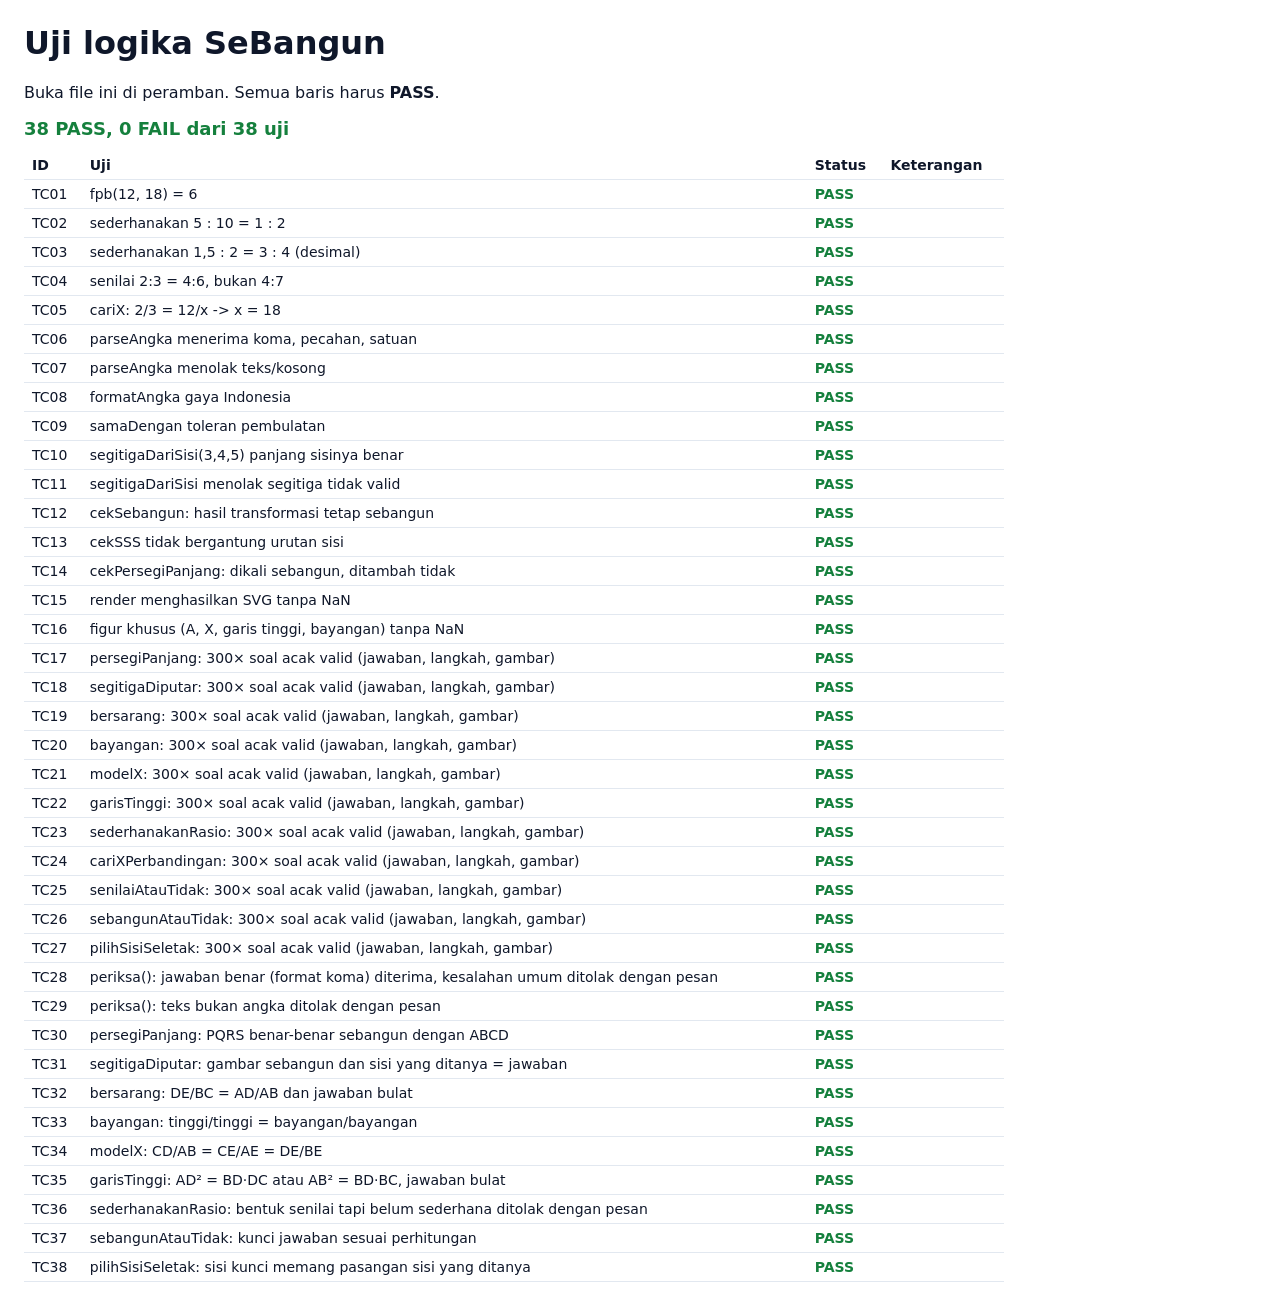
==== tests/uji-logika.html @ 5af1a858 "feat: aplikasi belajar kesebangunan interaktif" ====
<!doctype html>
<html lang="id">
<head>
  <meta charset="utf-8">
  <meta name="viewport" content="width=device-width, initial-scale=1">
  <title>Uji Logika · SeBangun</title>
  <style>
    body { font-family: system-ui, sans-serif; margin: 24px; color: #0f172a; }
    table { border-collapse: collapse; width: 100%; max-width: 980px; }
    th, td { border-bottom: 1px solid #e2e8f0; padding: 6px 8px; text-align: left; font-size: 14px; vertical-align: top; }
    .PASS { color: #15803d; font-weight: 700; }
    .FAIL { color: #b91c1c; font-weight: 700; }
    #ringkas { font-size: 18px; font-weight: 800; margin: 12px 0; }
  </style>
</head>
<body>
  <h1>Uji logika SeBangun</h1>
  <p>Buka file ini di peramban. Semua baris harus <b>PASS</b>.</p>
  <div id="ringkas"></div>
  <table><thead><tr><th>ID</th><th>Uji</th><th>Status</th><th>Keterangan</th></tr></thead><tbody id="hasil"></tbody></table>

  <script src="../js/logika.js"></script>
  <script src="../js/gambar.js"></script>
  <script src="../js/gambar-khusus.js"></script>
  <script src="../js/soal.js"></script>
  <script>
  (function () {
    'use strict';
    const L = Logika, G = Gambar;
    const baris = [];
    let no = 0;
    function uji(nama, fn) {
      no++;
      const id = 'TC' + String(no).padStart(2, '0');
      let status = 'PASS', ket = '';
      try {
        const r = fn();
        if (r !== true) { status = 'FAIL'; ket = typeof r === 'string' ? r : 'hasil: ' + JSON.stringify(r); }
      } catch (e) {
        status = 'FAIL'; ket = String(e && e.stack || e);
      }
      baris.push({ id, nama, status, ket });
    }
    const dekat = (a, b, tol) => Math.abs(a - b) <= (tol || 1e-6) * Math.max(1, Math.abs(b));
    const sama = (a, b) => JSON.stringify(a) === JSON.stringify(b) || `dapat ${JSON.stringify(a)}, harusnya ${JSON.stringify(b)}`;
    const ULANG = 300;

    // ---------- logika.js ----------
    uji('fpb(12, 18) = 6', () => sama(L.fpb(12, 18), 6));
    uji('sederhanakan 5 : 10 = 1 : 2', () => sama(L.sederhanakan(5, 10), [1, 2]));
    uji('sederhanakan 1,5 : 2 = 3 : 4 (desimal)', () => sama(L.sederhanakan(1.5, 2), [3, 4]));
    uji('senilai 2:3 = 4:6, bukan 4:7', () => L.senilai(2, 3, 4, 6) && !L.senilai(2, 3, 4, 7));
    uji('cariX: 2/3 = 12/x -> x = 18', () => sama(L.cariX(2, 3, 12), 18));
    uji('parseAngka menerima koma, pecahan, satuan', () =>
      L.parseAngka('7,5') === 7.5 && L.parseAngka('15/2') === 7.5 && L.parseAngka('9 cm') === 9 &&
      L.parseAngka('x = 4') === 4 && L.parseAngka(' 12 ') === 12 && L.parseAngka('6.5') === 6.5 || 'gagal membaca salah satu format');
    uji('parseAngka menolak teks/kosong', () => isNaN(L.parseAngka('abc')) && isNaN(L.parseAngka('')) && isNaN(L.parseAngka('3/0')) && isNaN(L.parseAngka('1,2,3')));
    uji('formatAngka gaya Indonesia', () =>
      sama([L.formatAngka(7.5), L.formatAngka(10), L.formatAngka(2 / 3), L.formatAngka(100), L.formatAngka(0), L.formatAngka(12.0001)], ['7,5', '10', '0,67', '100', '0', '12']));
    uji('samaDengan toleran pembulatan', () => L.samaDengan(6.67, 20 / 3) && !L.samaDengan(7, 7.5) && !L.samaDengan(NaN, 1));
    uji('segitigaDariSisi(3,4,5) panjang sisinya benar', () => {
      const p = L.panjangSisi(L.segitigaDariSisi(3, 4, 5)); // [AB, BC, CA] = [5, 3, 4]
      return (dekat(p[0], 5) && dekat(p[1], 3) && dekat(p[2], 4)) || JSON.stringify(p);
    });
    uji('segitigaDariSisi menolak segitiga tidak valid', () => L.segitigaDariSisi(1, 2, 5) === null);
    uji('cekSebangun: hasil transformasi tetap sebangun', () => {
      const t = L.segitigaDariSisi(5, 4, 6);
      const t2 = G.transformasi(t, { skala: 2.5, putar: 73, cermin: true });
      const t3 = t2.map((p, i) => (i === 2 ? [p[0] + 0.5, p[1]] : p));
      return L.cekSebangun(t, t2).sebangun && !L.cekSebangun(t, t3).sebangun;
    });
    uji('cekSSS tidak bergantung urutan sisi', () => L.cekSSS([4, 5, 6], [9, 7.5, 6]).sebangun && !L.cekSSS([4, 5, 6], [8, 10, 13]).sebangun);
    uji('cekPersegiPanjang: dikali sebangun, ditambah tidak', () =>
      L.cekPersegiPanjang(4, 2, 6, 3).sebangun && !L.cekPersegiPanjang(6, 2, 4, 3).sebangun && !L.cekPersegiPanjang(3, 2, 5, 4).sebangun && L.cekPersegiPanjang(4, 2, 3, 6).sebangun);

    // ---------- gambar.js ----------
    uji('render menghasilkan SVG tanpa NaN', () => {
      const t = L.segitigaDariSisi(5, 4, 6);
      const s = G.render(G.bangun(t, { nama: ['A', 'B', 'C'], busur: [1, 2, 3], labelSisi: ['6', '5', '4'], warnaSisi: G.PASANGAN }));
      return (s.indexOf('<svg') === 0 && s.indexOf('NaN') === -1) || 'SVG tidak valid';
    });
    uji('figur khusus (A, X, garis tinggi, bayangan) tanpa NaN', () => {
      const sg = L.segitigaDariSisi(5, 4, 6);
      const daftar = [
        GambarKhusus.figBersarang({ A: [3, 6], B: [0, 0], C: [8, 0], t: 0.5, pisah: 0.5, sudut: true }),
        GambarKhusus.figX({ A: [0, 0], B: [6, 0], E: [sg[2][0], -sg[2][1]], k: 1.5, pisah: 0.3, sudut: true }),
        GambarKhusus.figTinggi({ p: 16, q: 9, mode: 'tiga' }),
        GambarKhusus.figBayangan({ h1: 1.5, s1: 2, h2: 6, s2: 8 }),
      ];
      return daftar.every((r) => G.render(r.items, { batas: r.batas || undefined }).indexOf('NaN') === -1) || 'ada NaN';
    });

    // ---------- soal.js (setiap generator diuji berulang dengan angka acak) ----------
    BankSoal.GENERATOR.forEach((tipe) => {
      uji(`${tipe}: ${ULANG}× soal acak valid (jawaban, langkah, gambar)`, () => {
        for (let i = 0; i < ULANG; i++) {
          const s = BankSoal.buat(tipe);
          if (!s.pertanyaan || !s.langkah || !s.langkah.length || !s.cek) return 'struktur soal tidak lengkap';
          if (s.jenis === 'angka' && !(isFinite(s.jawaban) && s.jawaban > 0)) return 'jawaban tidak valid: ' + s.jawaban;
          if (s.jenis === 'pilihan' && !(s.jawaban >= 0 && s.jawaban < s.pilihan.length)) return 'indeks pilihan salah';
          if (s.gambar) {
            for (const st of [{}, { warna: false }, { pisah: true }, { pisah: true, ab: true, bc: true }, { t: 0.5, pisah: true }]) {
              const svg = s.gambar(st);
              if (svg.indexOf('<svg') !== 0 || svg.indexOf('NaN') !== -1 || svg.indexOf('undefined') !== -1) return 'gambar rusak pada ' + JSON.stringify(st);
            }
          }
          const teks = s.pertanyaan + s.cek + s.langkah.map((l) => l.isi + (l.kenapa || '')).join('');
          if (teks.indexOf('NaN') !== -1 || teks.indexOf('undefined') !== -1) return 'teks berisi NaN/undefined';
        }
        return true;
      });
    });

    uji('periksa(): jawaban benar (format koma) diterima, kesalahan umum ditolak dengan pesan', () => {
      for (const tipe of ['persegiPanjang', 'segitigaDiputar', 'bersarang', 'bayangan', 'modelX', 'garisTinggi', 'cariXPerbandingan']) {
        for (let i = 0; i < ULANG; i++) {
          const s = BankSoal.buat(tipe);
          const ditulis = L.parseAngka(L.formatAngka(s.jawaban));
          if (!BankSoal.periksa(s, ditulis).benar) return `${tipe}: jawaban benar ${s.jawaban} ditolak`;
          for (const k of s.kesalahanUmum || []) {
            const h = BankSoal.periksa(s, k.nilai);
            if (h.benar) return `${tipe}: kesalahan umum ${k.nilai} diterima (jawaban ${s.jawaban})`;
            if (h.pesan !== k.pesan) return `${tipe}: pesan kesalahan umum tidak muncul`;
          }
        }
      }
      return true;
    });
    uji('periksa(): teks bukan angka ditolak dengan pesan', () => {
      const h = BankSoal.periksa(BankSoal.buat('bersarang'), L.parseAngka('abc'));
      return (!h.benar && /angka/.test(h.pesan)) || 'tidak ada pesan';
    });
    uji('persegiPanjang: PQRS benar-benar sebangun dengan ABCD', () => {
      for (let i = 0; i < ULANG; i++) {
        const d = BankSoal.buat('persegiPanjang').data;
        if (!L.cekSebangun(d.A, d.B).sebangun) return 'tidak sebangun';
        if (!dekat(L.jarak(d.B[0], d.B[1]), d.x)) return 'panjang PQ di gambar ≠ jawaban';
      }
      return true;
    });
    uji('segitigaDiputar: gambar sebangun dan sisi yang ditanya = jawaban', () => {
      for (let i = 0; i < ULANG; i++) {
        const s = BankSoal.buat('segitigaDiputar'), d = s.data;
        if (!L.cekSebangun(d.A, d.B).sebangun) return 'tidak sebangun';
        if (!dekat(L.panjangSisi(d.B)[d.u], s.jawaban)) return 'panjang di gambar ≠ jawaban';
      }
      return true;
    });
    uji('bersarang: DE/BC = AD/AB dan jawaban bulat', () => {
      for (let i = 0; i < ULANG; i++) {
        const d = BankSoal.buat('bersarang').data;
        if (!dekat(d.DE / d.BC, d.AD / d.AB)) return 'perbandingan tidak sama';
        if (!L.apakahBulat(d.BC)) return 'BC tidak bulat: ' + d.BC;
      }
      return true;
    });
    uji('bayangan: tinggi/tinggi = bayangan/bayangan', () => {
      for (let i = 0; i < ULANG; i++) {
        const d = BankSoal.buat('bayangan').data;
        if (!dekat(d.h2 / d.h1, d.s2 / d.s1)) return 'tidak sebanding';
      }
      return true;
    });
    uji('modelX: CD/AB = CE/AE = DE/BE', () => {
      for (let i = 0; i < ULANG; i++) {
        const d = BankSoal.buat('modelX').data;
        if (!(dekat(d.CD / d.AB, d.k) && dekat(d.CE / d.AE, d.k) && dekat(d.DE / d.BE, d.k))) return 'tidak sebanding';
      }
      return true;
    });
    uji('garisTinggi: AD² = BD·DC atau AB² = BD·BC, jawaban bulat', () => {
      for (let i = 0; i < ULANG; i++) {
        const d = BankSoal.buat('garisTinggi').data;
        const ok = d.tanya === 'AD' ? dekat(d.x * d.x, d.p * d.q) : dekat(d.x * d.x, d.p * d.n);
        if (!ok || !L.apakahBulat(d.x)) return 'rumus/angka salah';
      }
      return true;
    });
    uji('sederhanakanRasio: bentuk senilai tapi belum sederhana ditolak dengan pesan', () => {
      const s = BankSoal.buat('sederhanakanRasio');
      const [x, y] = s.jawaban;
      const benar = BankSoal.periksa(s, [x, y]).benar;
      const h = BankSoal.periksa(s, [2 * x, 2 * y]);
      return (benar && !h.benar && /sederhana/.test(h.pesan)) || 'gagal';
    });
    uji('sebangunAtauTidak: kunci jawaban sesuai perhitungan', () => {
      for (let i = 0; i < ULANG; i++) {
        const s = BankSoal.buat('sebangunAtauTidak'), d = s.data;
        let sebangun;
        if (d.s1) sebangun = L.cekSSS(d.s1, d.s2).sebangun;
        else if (d.p2 != null) sebangun = L.cekPersegiPanjang(d.p, d.l, d.p2, d.l2).sebangun;
        else sebangun = false; // persegi vs belah ketupat
        if ((s.jawaban === 0) !== sebangun) return 'kunci salah: ' + JSON.stringify(d);
      }
      return true;
    });
    uji('pilihSisiSeletak: sisi kunci memang pasangan sisi yang ditanya', () => {
      for (let i = 0; i < ULANG; i++) {
        const s = BankSoal.buat('pilihSisiSeletak'), d = s.data;
        const nama = (j) => [d.huruf[j], d.huruf[(j + 1) % 3]].sort().join('');
        if (nama(d.u) !== s.pilihan[s.jawaban]) return 'kunci salah';
        const rasio = L.panjangSisi(d.klm).map((v, j) => v / L.panjangSisi(d.abc)[j]);
        if (!rasio.every((r) => dekat(r, rasio[0]))) return 'segitiga tidak sebangun';
      }
      return true;
    });

    // ---------- tampilkan ----------
    const tbody = document.getElementById('hasil');
    baris.forEach((b) => {
      const tr = document.createElement('tr');
      tr.innerHTML = `<td>${b.id}</td><td>${b.nama}</td><td class="${b.status}">${b.status}</td><td>${b.ket.replace(/</g, '&lt;')}</td>`;
      tbody.appendChild(tr);
    });
    const lulus = baris.filter((b) => b.status === 'PASS').length;
    const r = document.getElementById('ringkas');
    r.textContent = `${lulus} PASS, ${baris.length - lulus} FAIL dari ${baris.length} uji`;
    r.className = lulus === baris.length ? 'PASS' : 'FAIL';
    document.body.dataset.hasil = r.textContent;
  })();
  </script>
</body>
</html>
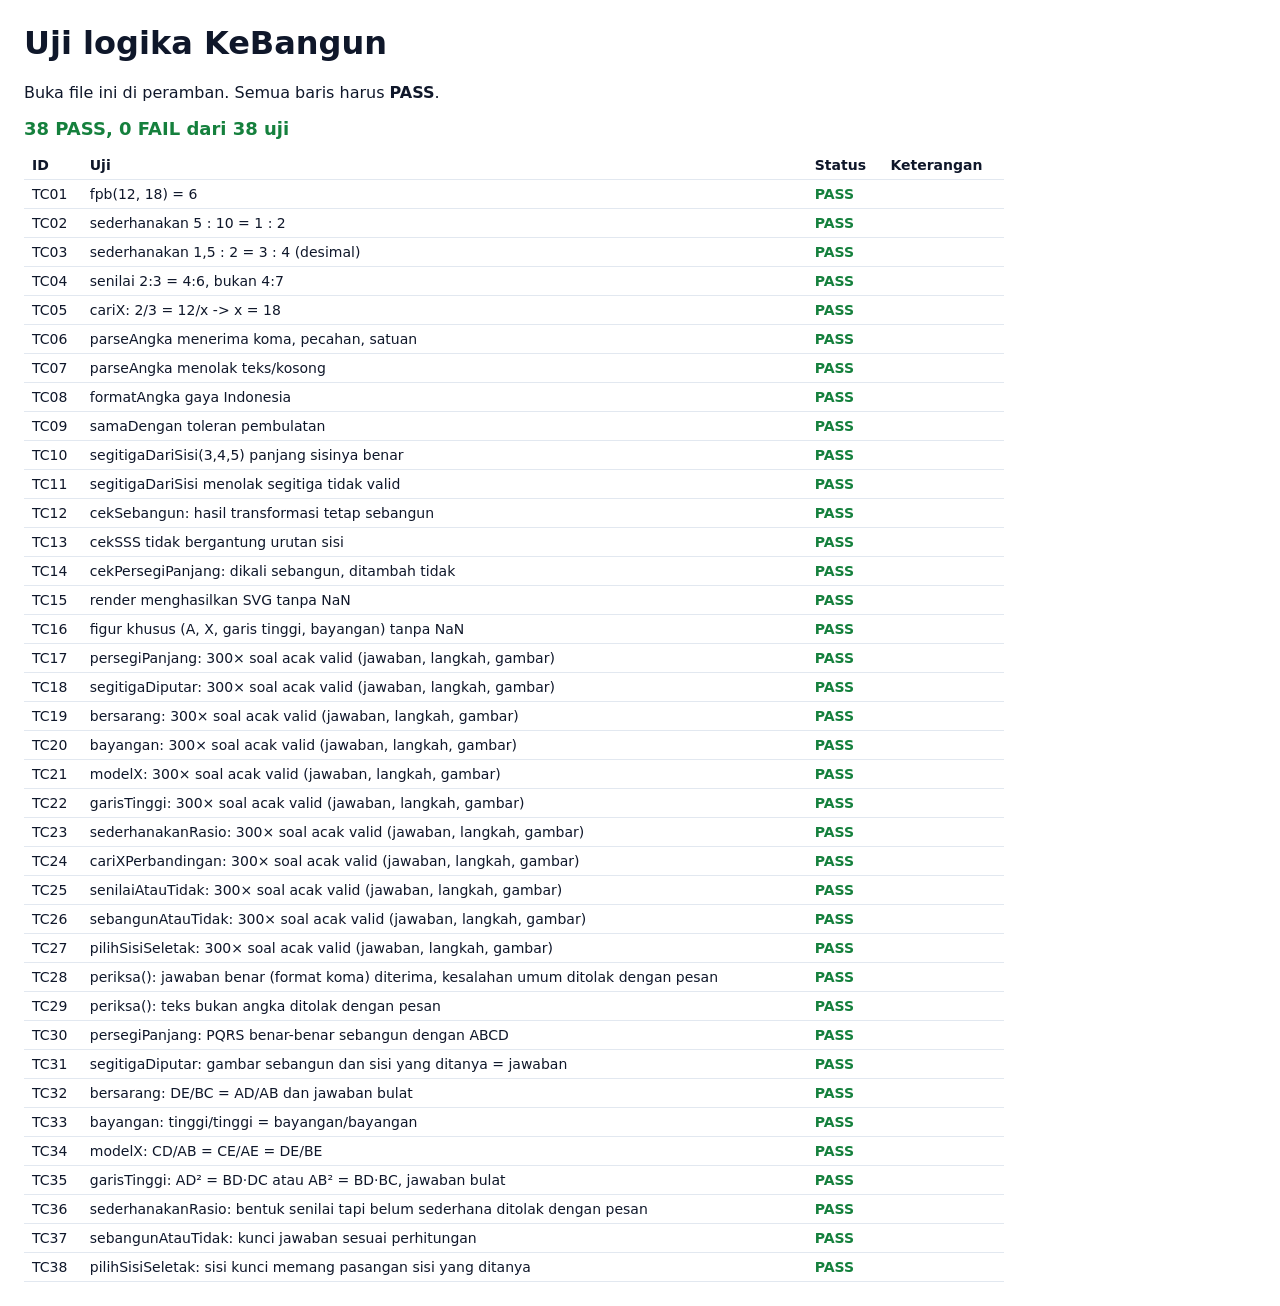
==== commit 98c8d75d: "refactor: mengganti nama aplikasi menjadi KeBangun Nama tampilan, judul halaman, dan awalan kunci pe" ====
--- a/tests/uji-logika.html
+++ b/tests/uji-logika.html
@@ -3,7 +3,7 @@
 <head>
   <meta charset="utf-8">
   <meta name="viewport" content="width=device-width, initial-scale=1">
-  <title>Uji Logika · SeBangun</title>
+  <title>Uji Logika · KeBangun</title>
   <style>
     body { font-family: system-ui, sans-serif; margin: 24px; color: #0f172a; }
     table { border-collapse: collapse; width: 100%; max-width: 980px; }
@@ -14,7 +14,7 @@
   </style>
 </head>
 <body>
-  <h1>Uji logika SeBangun</h1>
+  <h1>Uji logika KeBangun</h1>
   <p>Buka file ini di peramban. Semua baris harus <b>PASS</b>.</p>
   <div id="ringkas"></div>
   <table><thead><tr><th>ID</th><th>Uji</th><th>Status</th><th>Keterangan</th></tr></thead><tbody id="hasil"></tbody></table>
